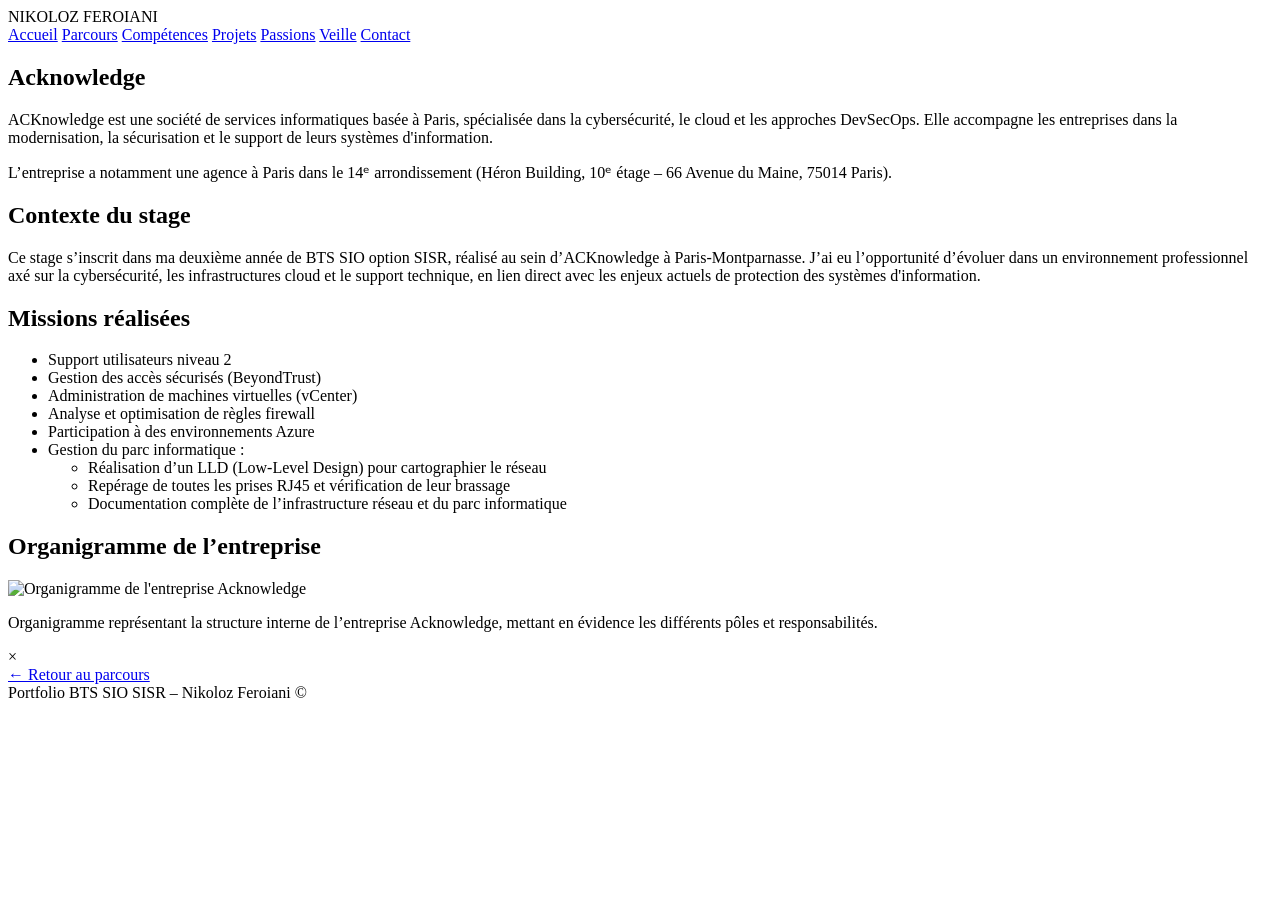
==== acknowledge.html @ f981da51 "Add files via upload" ====
<!DOCTYPE html>
<html lang="fr">
<head>
  <meta charset="UTF-8">
  <title>Acknowledge – Stage BTS 2ᵉ année</title>
  <meta name="viewport" content="width=device-width, initial-scale=1.0">

  <link rel="stylesheet" href="css/common.css">
  <link rel="stylesheet" href="css/entreprise.css">
</head>

<body>

<header>
  <div class="container navbar">
    <div class="nav-logo">NIKOLOZ FEROIANI</div>
    <nav class="nav-links">
      <a href="index.html">Accueil</a>
      <a href="parcours.html" class="active">Parcours</a>
      <a href="competence.html">Compétences</a>
      <a href="projets.html">Projets</a>
      <a href="passions.html">Passions</a>
      <a href="veille.html">Veille</a>
      <a href="contact.html">Contact</a>
    </nav>
  </div>
</header>

<main class="container">

  <!-- Présentation générale -->
  <section class="intro">
    <h1>Acknowledge</h1>
    <p>
      ACKnowledge est une société de services informatiques basée à Paris, spécialisée dans la cybersécurité,
      le cloud et les approches DevSecOps. Elle accompagne les entreprises dans la modernisation, la sécurisation
      et le support de leurs systèmes d'information.
    </p>
    <p>
      L’entreprise a notamment une agence à Paris dans le 14ᵉ arrondissement (Héron Building, 10ᵉ étage – 66 Avenue du Maine, 75014 Paris).
    </p>
  </section>

  <!-- Contexte du stage -->
  <section class="context">
    <h2>Contexte du stage</h2>
    <p>
      Ce stage s’inscrit dans ma deuxième année de BTS SIO option SISR, réalisé au sein d’ACKnowledge à Paris-Montparnasse.
      J’ai eu l’opportunité d’évoluer dans un environnement professionnel axé sur la cybersécurité, les infrastructures
      cloud et le support technique, en lien direct avec les enjeux actuels de protection des systèmes d'information.
    </p>
  </section>

  <!-- Missions réalisées -->
  <section class="missions">
  <h2>Missions réalisées</h2>
  <ul>
    <li>Support utilisateurs niveau 2</li>
    <li>Gestion des accès sécurisés (BeyondTrust)</li>
    <li>Administration de machines virtuelles (vCenter)</li>
    <li>Analyse et optimisation de règles firewall</li>
    <li>Participation à des environnements Azure</li>
    <li>Gestion du parc informatique :
      <ul>
        <li>Réalisation d’un LLD (Low-Level Design) pour cartographier le réseau</li>
        <li>Repérage de toutes les prises RJ45 et vérification de leur brassage</li>
        <li>Documentation complète de l’infrastructure réseau et du parc informatique</li>
      </ul>
    </li>
  </ul>
</section>


 <section class="organigramme">
  <h2>Organigramme de l’entreprise</h2>

  <!-- Image cliquable -->
  <div class="org-image">
    <img id="orgImg" src="img/image.png" 
         alt="Organigramme de l'entreprise Acknowledge">
  </div>

  <p>
    Organigramme représentant la structure interne de l’entreprise Acknowledge,
    mettant en évidence les différents pôles et responsabilités.
  </p>
</section>

<!-- Lightbox overlay -->
<div id="imgModal" class="modal">
  <span class="close">&times;</span>
  <img class="modal-content" id="modalImg">
</div>




  </section>

  <!-- Bouton retour -->
  <a href="parcours.html" class="btn-retour">← Retour au parcours</a>

</main>

<footer>
  <div class="container">
    Portfolio BTS SIO SISR – Nikoloz Feroiani ©
  </div>
</footer>

</body>
<script>
  // Sélection des éléments
  const modal = document.getElementById("imgModal");
  const img = document.getElementById("orgImg");
  const modalImg = document.getElementById("modalImg");
  const closeBtn = document.getElementsByClassName("close")[0];

  // Clique sur l'image → ouverture
  img.onclick = function() {
    modal.style.display = "block";
    modalImg.src = this.src;
  }

  // Clique sur le X → fermeture
  closeBtn.onclick = function() {
    modal.style.display = "none";
  }

  // Clique en dehors de l'image → fermeture
  modal.onclick = function(e) {
    if(e.target === modal) {
      modal.style.display = "none";
    }
  }
</script>

</html>
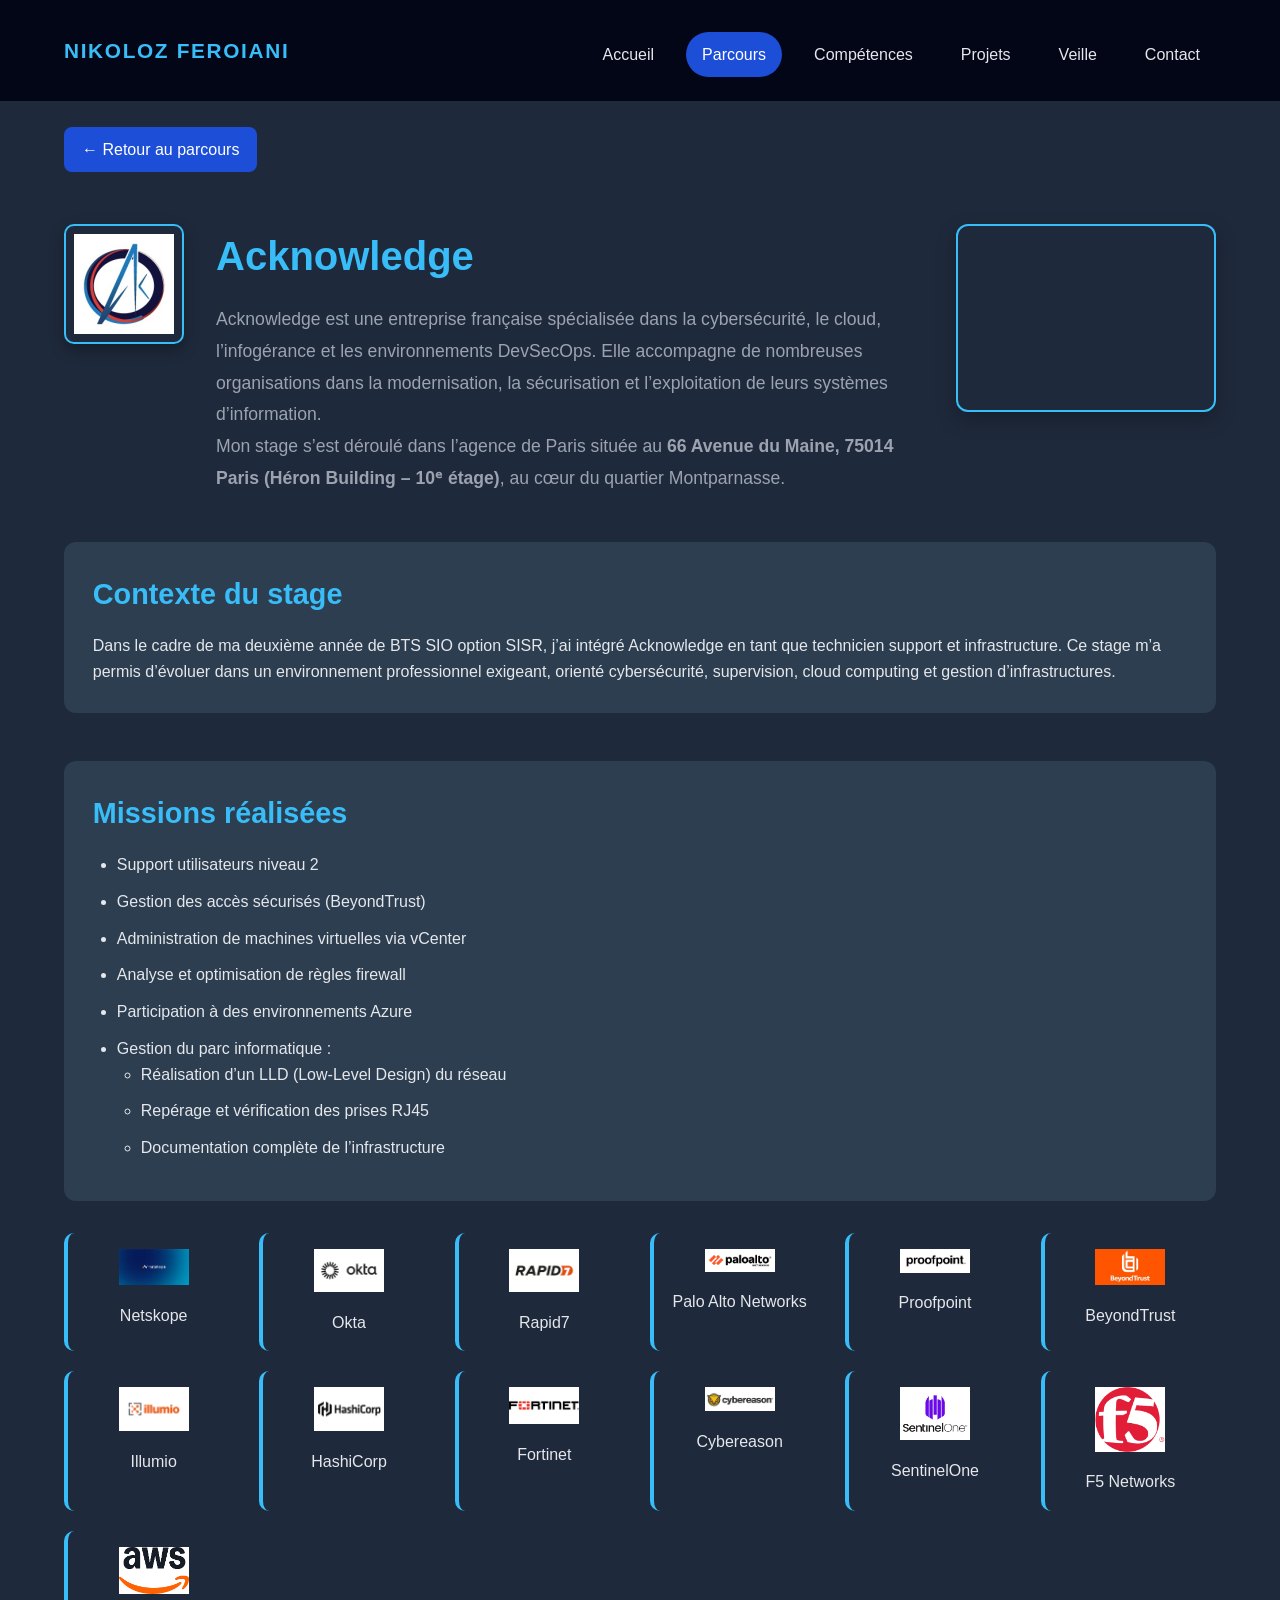
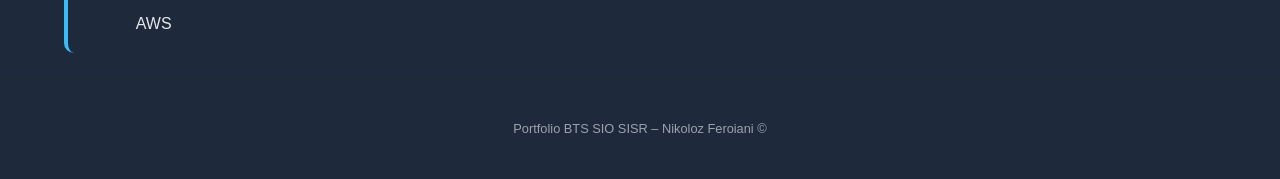
==== commit c854e3fb: "Add files via upload" ====
--- a/acknowledge.html
+++ b/acknowledge.html
@@ -2,7 +2,7 @@
 <html lang="fr">
 <head>
   <meta charset="UTF-8">
-  <title>Acknowledge – Stage BTS 2ᵉ année</title>
+  <title>Acknowledge – Stage BTS SIO SISR</title>
   <meta name="viewport" content="width=device-width, initial-scale=1.0">
 
   <link rel="stylesheet" href="css/common.css">
@@ -19,7 +19,6 @@
       <a href="parcours.html" class="active">Parcours</a>
       <a href="competence.html">Compétences</a>
       <a href="projets.html">Projets</a>
-      <a href="passions.html">Passions</a>
       <a href="veille.html">Veille</a>
       <a href="contact.html">Contact</a>
     </nav>
@@ -28,77 +27,141 @@
 
 <main class="container">
 
-  <!-- Présentation générale -->
-  <section class="intro">
-    <h1>Acknowledge</h1>
-    <p>
-      ACKnowledge est une société de services informatiques basée à Paris, spécialisée dans la cybersécurité,
-      le cloud et les approches DevSecOps. Elle accompagne les entreprises dans la modernisation, la sécurisation
-      et le support de leurs systèmes d'information.
-    </p>
-    <p>
-      L’entreprise a notamment une agence à Paris dans le 14ᵉ arrondissement (Héron Building, 10ᵉ étage – 66 Avenue du Maine, 75014 Paris).
-    </p>
+  <!-- Bouton retour en haut -->
+  <a href="parcours.html" class="btn-retour-top">← Retour au parcours</a>
+
+  <!-- HEADER ENTREPRISE : Logo + Texte + Map -->
+  <section class="intro-header">
+
+    <!-- Logo -->
+    <div class="intro-logo">
+      <img src="img/ack_nowledge_logo.jpg" alt="Logo Acknowledge">
+    </div>
+
+    <!-- Texte -->
+    <div class="intro-text">
+      <h1>Acknowledge</h1>
+      <p>
+        Acknowledge est une entreprise française spécialisée dans la cybersécurité, le cloud, 
+        l’infogérance et les environnements DevSecOps. Elle accompagne de nombreuses organisations 
+        dans la modernisation, la sécurisation et l’exploitation de leurs systèmes d’information.
+      </p>
+      <p>
+        Mon stage s’est déroulé dans l’agence de Paris située au 
+        <strong>66 Avenue du Maine, 75014 Paris (Héron Building – 10ᵉ étage)</strong>, 
+        au cœur du quartier Montparnasse.
+      </p>
+    </div>
+
+    <!-- Map -->
+    <div class="intro-map-small">
+      <iframe 
+        src="https://www.google.com/maps/embed?pb=!1m18!1m12!1m3!1d2624.676948334334!2d2.321989076747232!3d48.83848997132451!2m3!1f0!2f0!3f0!3m2!1i1024!2i768!4f13.1!3m3!1m2!1s0x47e671e3d3f8b4d1%3A0x8c4f3b43f5201fa0!2s66%20Av.%20du%20Maine%2C%2075014%20Paris!5e0!3m2!1sfr!2sfr!4v1700000000000"
+        width="100%" height="160" style="border:0;" allowfullscreen="" loading="lazy">
+      </iframe>
+    </div>
+
   </section>
 
   <!-- Contexte du stage -->
   <section class="context">
     <h2>Contexte du stage</h2>
     <p>
-      Ce stage s’inscrit dans ma deuxième année de BTS SIO option SISR, réalisé au sein d’ACKnowledge à Paris-Montparnasse.
-      J’ai eu l’opportunité d’évoluer dans un environnement professionnel axé sur la cybersécurité, les infrastructures
-      cloud et le support technique, en lien direct avec les enjeux actuels de protection des systèmes d'information.
+      Dans le cadre de ma deuxième année de BTS SIO option SISR, j’ai intégré Acknowledge en tant que 
+      technicien support et infrastructure. Ce stage m’a permis d’évoluer dans un environnement 
+      professionnel exigeant, orienté cybersécurité, supervision, cloud computing et gestion d’infrastructures.
     </p>
   </section>
 
   <!-- Missions réalisées -->
   <section class="missions">
-  <h2>Missions réalisées</h2>
-  <ul>
-    <li>Support utilisateurs niveau 2</li>
-    <li>Gestion des accès sécurisés (BeyondTrust)</li>
-    <li>Administration de machines virtuelles (vCenter)</li>
-    <li>Analyse et optimisation de règles firewall</li>
-    <li>Participation à des environnements Azure</li>
-    <li>Gestion du parc informatique :
-      <ul>
-        <li>Réalisation d’un LLD (Low-Level Design) pour cartographier le réseau</li>
-        <li>Repérage de toutes les prises RJ45 et vérification de leur brassage</li>
-        <li>Documentation complète de l’infrastructure réseau et du parc informatique</li>
-      </ul>
-    </li>
-  </ul>
-</section>
+    <h2>Missions réalisées</h2>
+    <ul>
+      <li>Support utilisateurs niveau 2</li>
+      <li>Gestion des accès sécurisés (BeyondTrust)</li>
+      <li>Administration de machines virtuelles via vCenter</li>
+      <li>Analyse et optimisation de règles firewall</li>
+      <li>Participation à des environnements Azure</li>
+      <li>Gestion du parc informatique :
+        <ul>
+          <li>Réalisation d’un LLD (Low-Level Design) du réseau</li>
+          <li>Repérage et vérification des prises RJ45</li>
+          <li>Documentation complète de l’infrastructure</li>
+        </ul>
+      </li>
+    </ul>
+  </section>
 
+  <!-- Technologies utilisées -->
+  <div class="tech-grid">
 
- <section class="organigramme">
-  <h2>Organigramme de l’entreprise</h2>
-
-  <!-- Image cliquable -->
-  <div class="org-image">
-    <img id="orgImg" src="img/image.png" 
-         alt="Organigramme de l'entreprise Acknowledge">
+  <div class="tech-card">
+    <img src="img/netskope.jpg" alt="Netskope">
+    <p>Netskope</p>
   </div>
 
-  <p>
-    Organigramme représentant la structure interne de l’entreprise Acknowledge,
-    mettant en évidence les différents pôles et responsabilités.
-  </p>
-</section>
+  <div class="tech-card">
+    <img src="img/okta.png" alt="Okta">
+    <p>Okta</p>
+  </div>
 
-<!-- Lightbox overlay -->
-<div id="imgModal" class="modal">
-  <span class="close">&times;</span>
-  <img class="modal-content" id="modalImg">
+  <div class="tech-card">
+    <img src="img/rapid7.png" alt="Rapid7">
+    <p>Rapid7</p>
+  </div>
+
+  <div class="tech-card">
+    <img src="img/paloalto.png" alt="Palo Alto Networks">
+    <p>Palo Alto Networks</p>
+  </div>
+
+  <div class="tech-card">
+    <img src="img/proofpoint.png" alt="Proofpoint">
+    <p>Proofpoint</p>
+  </div>
+
+  <div class="tech-card">
+    <img src="img/logo_beyondtrust.png" alt="BeyondTrust">
+    <p>BeyondTrust</p>
+  </div>
+
+  <div class="tech-card">
+    <img src="img/illumio.png" alt="Illumio">
+    <p>Illumio</p>
+  </div>
+
+  <div class="tech-card">
+    <img src="img/hashicopr.png" alt="HashiCorp">
+    <p>HashiCorp</p>
+  </div>
+
+  <div class="tech-card">
+    <img src="img/fortinet.png" alt="Fortinet">
+    <p>Fortinet</p>
+  </div>
+
+  <div class="tech-card">
+    <img src="img/cybereason.png " alt="Cybereason">
+    <p>Cybereason</p>
+  </div>
+
+  <div class="tech-card">
+    <img src="img/sentinelle one.png" alt="SentinelOne">
+    <p>SentinelOne</p>
+  </div>
+
+  <div class="tech-card">
+    <img src="img/f5.png" alt="F5">
+    <p>F5 Networks</p>
+  </div>
+
+  <div class="tech-card">
+    <img src="img/aws.png" alt="AWS">
+    <p>AWS</p>
+  </div>
+
 </div>
 
-
-
-
-  </section>
-
-  <!-- Bouton retour -->
-  <a href="parcours.html" class="btn-retour">← Retour au parcours</a>
 
 </main>
 
@@ -109,30 +172,4 @@
 </footer>
 
 </body>
-<script>
-  // Sélection des éléments
-  const modal = document.getElementById("imgModal");
-  const img = document.getElementById("orgImg");
-  const modalImg = document.getElementById("modalImg");
-  const closeBtn = document.getElementsByClassName("close")[0];
-
-  // Clique sur l'image → ouverture
-  img.onclick = function() {
-    modal.style.display = "block";
-    modalImg.src = this.src;
-  }
-
-  // Clique sur le X → fermeture
-  closeBtn.onclick = function() {
-    modal.style.display = "none";
-  }
-
-  // Clique en dehors de l'image → fermeture
-  modal.onclick = function(e) {
-    if(e.target === modal) {
-      modal.style.display = "none";
-    }
-  }
-</script>
-
 </html>
--- a/css/common.css
+++ b/css/common.css
@@ -0,0 +1,75 @@
+/* RESET */
+* {
+  margin: 0;
+  padding: 0;
+  box-sizing: border-box;
+}
+
+/* BODY */
+body {
+  font-family: 'Segoe UI', Tahoma, Geneva, Verdana, sans-serif;
+  background-color: #1e293b; /* Fond sombre */
+  color: #e5e7eb;
+  line-height: 1.6;
+}
+
+/* LINKS */
+a {
+  color: inherit;
+  text-decoration: none;
+}
+
+/* CONTAINER */
+.container {
+  max-width: 1200px;
+  margin: 0 auto;
+  padding: 1.5rem;
+}
+
+/* HEADER / NAVBAR */
+header {
+  background-color: #020617;
+  border-bottom: 2px solid #1f2937;
+}
+
+.navbar {
+  display: flex;
+  justify-content: space-between;
+  align-items: center;
+  flex-wrap: wrap;
+}
+
+.nav-logo {
+  font-weight: 700;
+  font-size: 1.3rem;
+  letter-spacing: 0.08em;
+  color: #38bdf8;
+  text-transform: uppercase;
+}
+
+.nav-links {
+  display: flex;
+  gap: 1rem;
+  margin-top: 0.5rem;
+}
+
+.nav-links a {
+  padding: 0.6rem 1rem;
+  border-radius: 999px;
+  transition: 0.3s;
+}
+
+.nav-links a:hover,
+.nav-links a.active {
+  background-color: #1d4ed8;
+  color: white;
+}
+
+/* FOOTER */
+footer {
+  border-top: 2px solid #1f2937;
+  text-align: center;
+  font-size: 0.8rem;
+  color: #9ca3af;
+  padding: 1rem 0;
+}
--- a/css/entreprise.css
+++ b/css/entreprise.css
@@ -0,0 +1,132 @@
+/* ===== TITRES ===== */
+.intro-header h1 {
+  font-size: 2.5rem;
+  color: #38bdf8;
+  margin-bottom: 1rem;
+}
+
+.intro-header p {
+  color: #9ca3af;
+  font-size: 1.1rem;
+  line-height: 1.8;
+}
+
+/* ===== HEADER ENTREPRISE (logo + texte + map) ===== */
+.intro-header {
+  display: grid;
+  grid-template-columns: auto 1fr auto;
+  gap: 2rem;
+  align-items: start;
+  margin-top: 2rem;
+  margin-bottom: 3rem;
+}
+
+/* Logo */
+.intro-logo img {
+  max-width: 120px;
+  border-radius: 10px;
+  background-color: #1e293b;
+  padding: 8px;
+  border: 2px solid #38bdf8;
+  box-shadow: 0 6px 15px rgba(0,0,0,0.3);
+}
+
+/* Map */
+.intro-map-small {
+  width: 260px;
+  background-color: #1e293b;
+  padding: 8px;
+  border-radius: 12px;
+  border: 2px solid #38bdf8;
+  box-shadow: 0 8px 20px rgba(0,0,0,0.25);
+}
+
+/* Responsive */
+@media (max-width: 900px) {
+  .intro-header {
+    grid-template-columns: 1fr;
+  }
+
+  .intro-map-small {
+    width: 100%;
+  }
+
+  .intro-logo img {
+    max-width: 150px;
+  }
+}
+
+/* ===== SECTIONS ===== */
+section {
+  margin-top: 3rem;
+}
+
+section h2 {
+  color: #38bdf8;
+  font-size: 1.8rem;
+  margin-bottom: 1rem;
+}
+
+/* ===== BLOCS ===== */
+.context,
+.missions,
+.technos {
+  background-color: #2c3e50;
+  padding: 1.8rem;
+  border-radius: 12px;
+  margin-bottom: 2rem;
+  transition: transform 0.3s ease;
+}
+
+.context:hover,
+.missions:hover,
+.technos:hover {
+  transform: translateY(-5px);
+}
+
+/* ===== MISSIONS ===== */
+.missions ul {
+  margin-left: 1.5rem;
+}
+
+.missions ul li {
+  margin-bottom: 0.7rem;
+  color: #e5e7eb;
+}
+
+/* ===== TECHNOLOGIES ===== */
+.tech-grid {
+  display: grid;
+  grid-template-columns: repeat(auto-fit, minmax(160px, 1fr));
+  gap: 20px;
+  margin-top: 1rem;
+}
+
+.tech-card {
+  background-color: #1e293b;
+  padding: 1rem;
+  border-radius: 10px;
+  text-align: center;
+  border-left: 4px solid #38bdf8;
+}
+
+.tech-card img {
+  max-width: 70px;
+  margin-bottom: 10px;
+}
+
+/* ===== BOUTON RETOUR ===== */
+.btn-retour-top {
+  display: inline-block;
+  margin-bottom: 20px;
+  padding: 10px 18px;
+  background-color: #1d4ed8;
+  color: white;
+  border-radius: 8px;
+  transition: 0.3s;
+}
+
+.btn-retour-top:hover {
+  background-color: #2563eb;
+  transform: translateY(-2px);
+}
